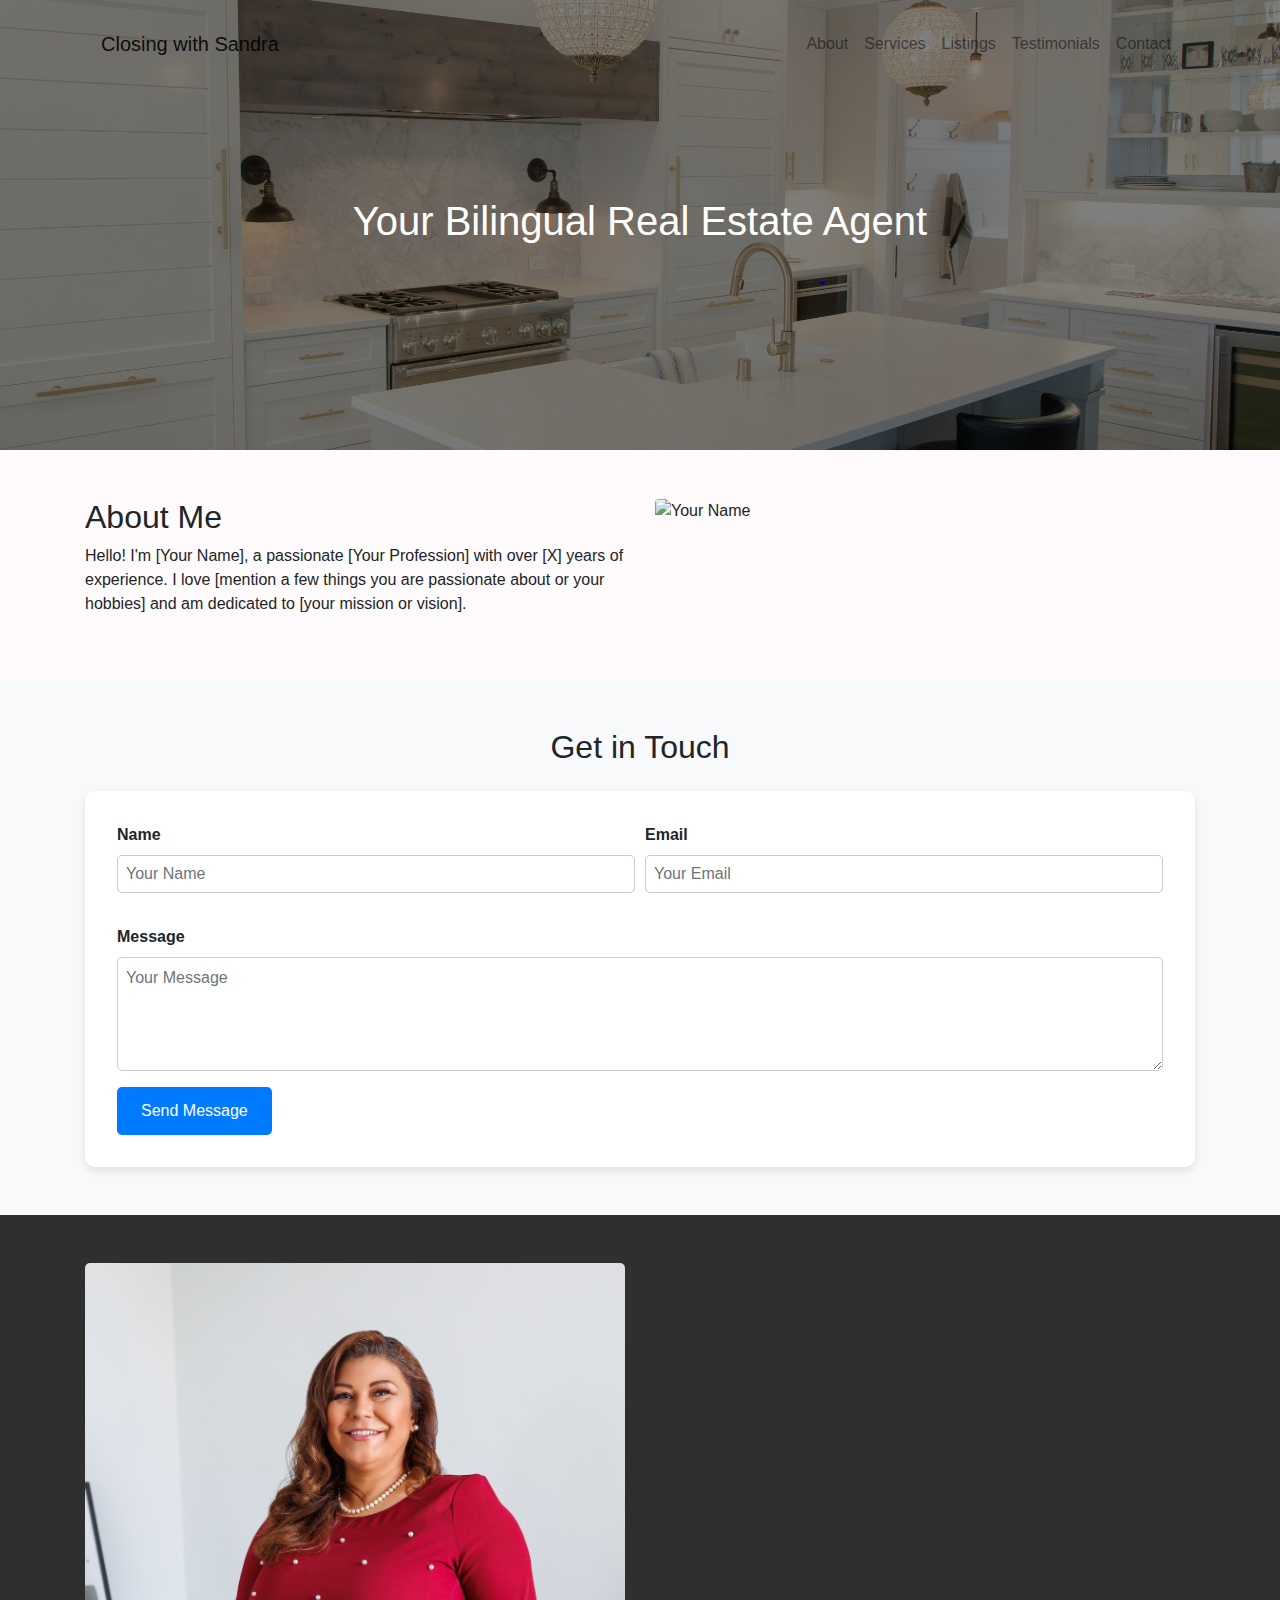
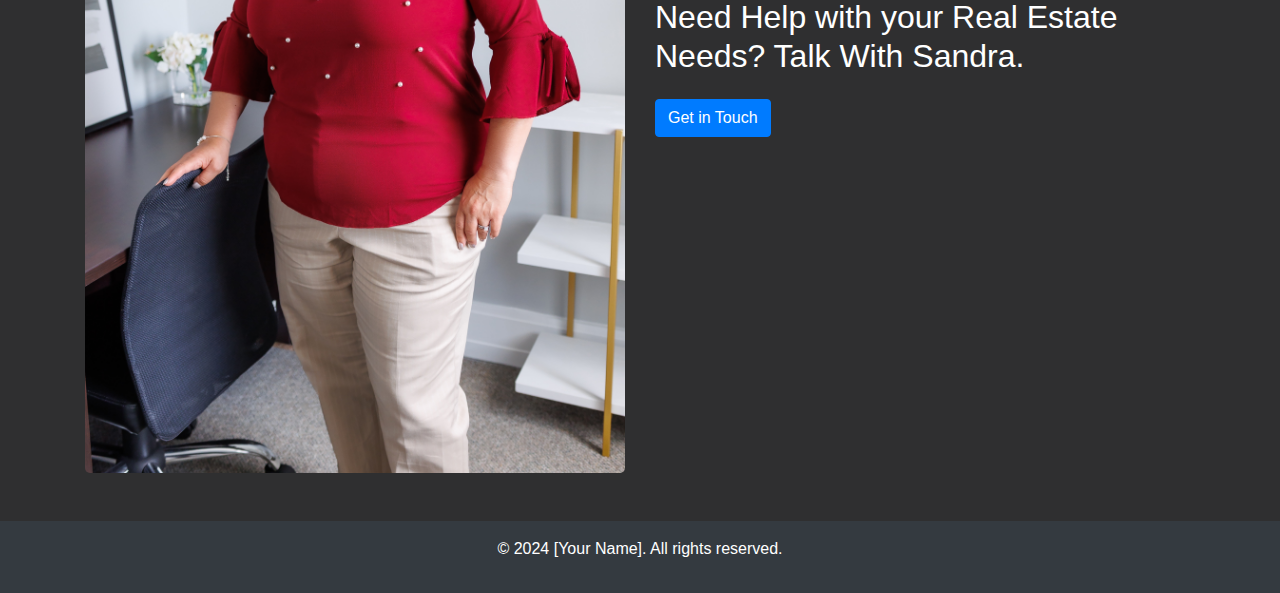
==== Html/aboutMe.html @ 05b4a88a "initial upload" ====
<!DOCTYPE html>
<html lang="en">
<head>
    <meta charset="UTF-8">
    <meta name="viewport" content="width=device-width, initial-scale=1.0">
    <title>About Me</title>
    <link href="https://stackpath.bootstrapcdn.com/bootstrap/4.5.2/css/bootstrap.min.css" rel="stylesheet">
    <link rel="stylesheet" href="../css/aboutMe.css">
</head>
<body>
    <header>
        <div class="container">
            <nav class="navbar navbar-expand-lg navbar-light">
                <a class="navbar-brand" href="#">Closing with Sandra</a>
                <button class="navbar-toggler" type="button" data-toggle="collapse" data-target="#navbarNav" aria-controls="navbarNav" aria-expanded="false" aria-label="Toggle navigation">
                    <span class="navbar-toggler-icon"></span>
                </button>
                <div class="collapse navbar-collapse" id="navbarNav">
                    <ul class="navbar-nav ml-auto">
                        <li class="nav-item"><a class="nav-link" href="#about">About</a></li>
                        <li class="nav-item"><a class="nav-link" href="#services">Services</a></li>
                        <li class="nav-item"><a class="nav-link" href="#listings">Listings</a></li>
                        <li class="nav-item"><a class="nav-link" href="#testimonials">Testimonials</a></li>
                        <li class="nav-item"><a class="nav-link" href="#contact">Contact</a></li>
                    </ul>
                </div>
            </nav>
        </div>
    </header>

    <section id="banner">
        <div class="banner-overlay">
            <div class="container text-center">
                <h1>Your Bilingual Real Estate Agent</h1>
            </div>
        </div>
    </section>

    <section id="about" class="py-5">
        <div class="container">
            <div class="row">
                <div class="col-md-6">
                    <h2>About Me</h2>
                    <p>Hello! I'm [Your Name], a passionate [Your Profession] with over [X] years of experience. I love [mention a few things you are passionate about or your hobbies] and am dedicated to [your mission or vision].</p>
                </div>
                <div class="col-md-6">
                    <img src="../Assets/full_body_red.jpg" alt="Your Name" class="img-fluid rounded">
                </div>
            </div>
        </div>
    </section>

    <section id="contact" class="py-5 bg-light">
        <div class="container">
            <h2 class="text-center mb-4">Get in Touch</h2>
            <form action="https://formspree.io/YOUREMAIL" method="POST">
                <div class="form-row">
                    <div class="form-group col-md-6">
                        <label for="name">Name</label>
                        <input type="text" class="form-control" id="name" name="name" placeholder="Your Name" required>
                    </div>
                    <div class="form-group col-md-6">
                        <label for="email">Email</label>
                        <input type="email" class="form-control" id="email" name="_replyto" placeholder="Your Email" required>
                    </div>
                </div>
                <div class="form-group">
                    <label for="message">Message</label>
                    <textarea class="form-control" id="message" name="message" rows="4" placeholder="Your Message" required></textarea>
                </div>
                <button type="submit" class="btn btn-primary">Send Message</button>
            </form>
        </div>
    </section>

    <section id="promo-banner" class="py-5">
        <div class="container">
            <div class="row align-items-center">
                <div class="col-md-6">
                    <img src="../Assets/full_body_red_3.jpg" alt="Promo Image" class="img-fluid">
                </div>
                <div class="col-md-6">
                    <h2>Need Help with your Real Estate Needs? Talk With Sandra.</h2>
                    <a href="#contact" class="btn btn-primary mt-3">Get in Touch</a>
                </div>
            </div>
        </div>
    </section>

    <footer class="bg-dark text-white text-center py-3">
        <div class="container">
            <p>&copy; 2024 [Your Name]. All rights reserved.</p>
        </div>
    </footer>

    <script src="https://code.jquery.com/jquery-3.5.1.slim.min.js"></script>
    <script src="https://cdn.jsdelivr.net/npm/@popperjs/core@2.5.4/dist/umd/popper.min.js"></script>
    <script src="https://stackpath.bootstrapcdn.com/bootstrap/4.5.2/js/bootstrap.min.js"></script>
</body>
</html>
---- css/aboutMe.css ----
body {
    font-family: Arial, sans-serif;
    margin: 0;
    padding: 0;
}

header {
    background: transparent;
    color: white;
    padding: 1rem 0;
    position: absolute;
    width: 100%;
    top: 0;
    z-index: 10;
}

header .navbar-brand {
    color: white;
}

header .navbar-nav .nav-link {
    color: white;
}

header .navbar-nav .nav-link:hover {
    color: #ccc;
}

#banner {
    background: url(../Assets/kitchen_white.jpg) no-repeat center center/cover;
    height: 50vh;
    display: flex;
    justify-content: center;
    align-items: center;
    color: white;
    text-align: center;
    position: relative;
}

.banner-overlay {
    background: rgba(0, 0, 0, 0.5);
    width: 100%;
    height: 100%;
    display: flex;
    justify-content: center;
    align-items: center;
}

#about {
    background-color: #fffbfc;
    padding: 5rem 0 2rem; /* Add padding-top for spacing from the banner */
}

#about img {
    max-width: 100%;
    height: auto;
}

#contact {
    background-color: #f1f1f1;
    padding: 5rem 0;
}

#contact form {
    background: white;
    padding: 2rem;
    border-radius: 10px;
    box-shadow: 0 4px 8px rgba(0, 0, 0, 0.1);
}

#contact h2 {
    margin-bottom: 1.5rem;
}

#contact label {
    font-weight: bold;
}

#contact input,
#contact textarea {
    border: 1px solid #ccc;
    border-radius: 5px;
    padding: 0.5rem;
    width: 100%;
    box-sizing: border-box;
    margin-bottom: 1rem;
}

#contact button {
    background-color: #007bff;
    color: white;
    border: none;
    padding: 0.75rem 1.5rem;
    border-radius: 5px;
    transition: background-color 0.3s ease;
}

#promo-banner {
    background-color: #2f2f30;
    padding: 5rem 0;
    color: white;
}

#promo-banner img {
    max-width: 100%;
    height: auto;
    border-radius: 5px;
}

#promo-banner h2 {
    font-size: 2rem;
}

footer {
    background-color: #343a40;
    color: white;
}
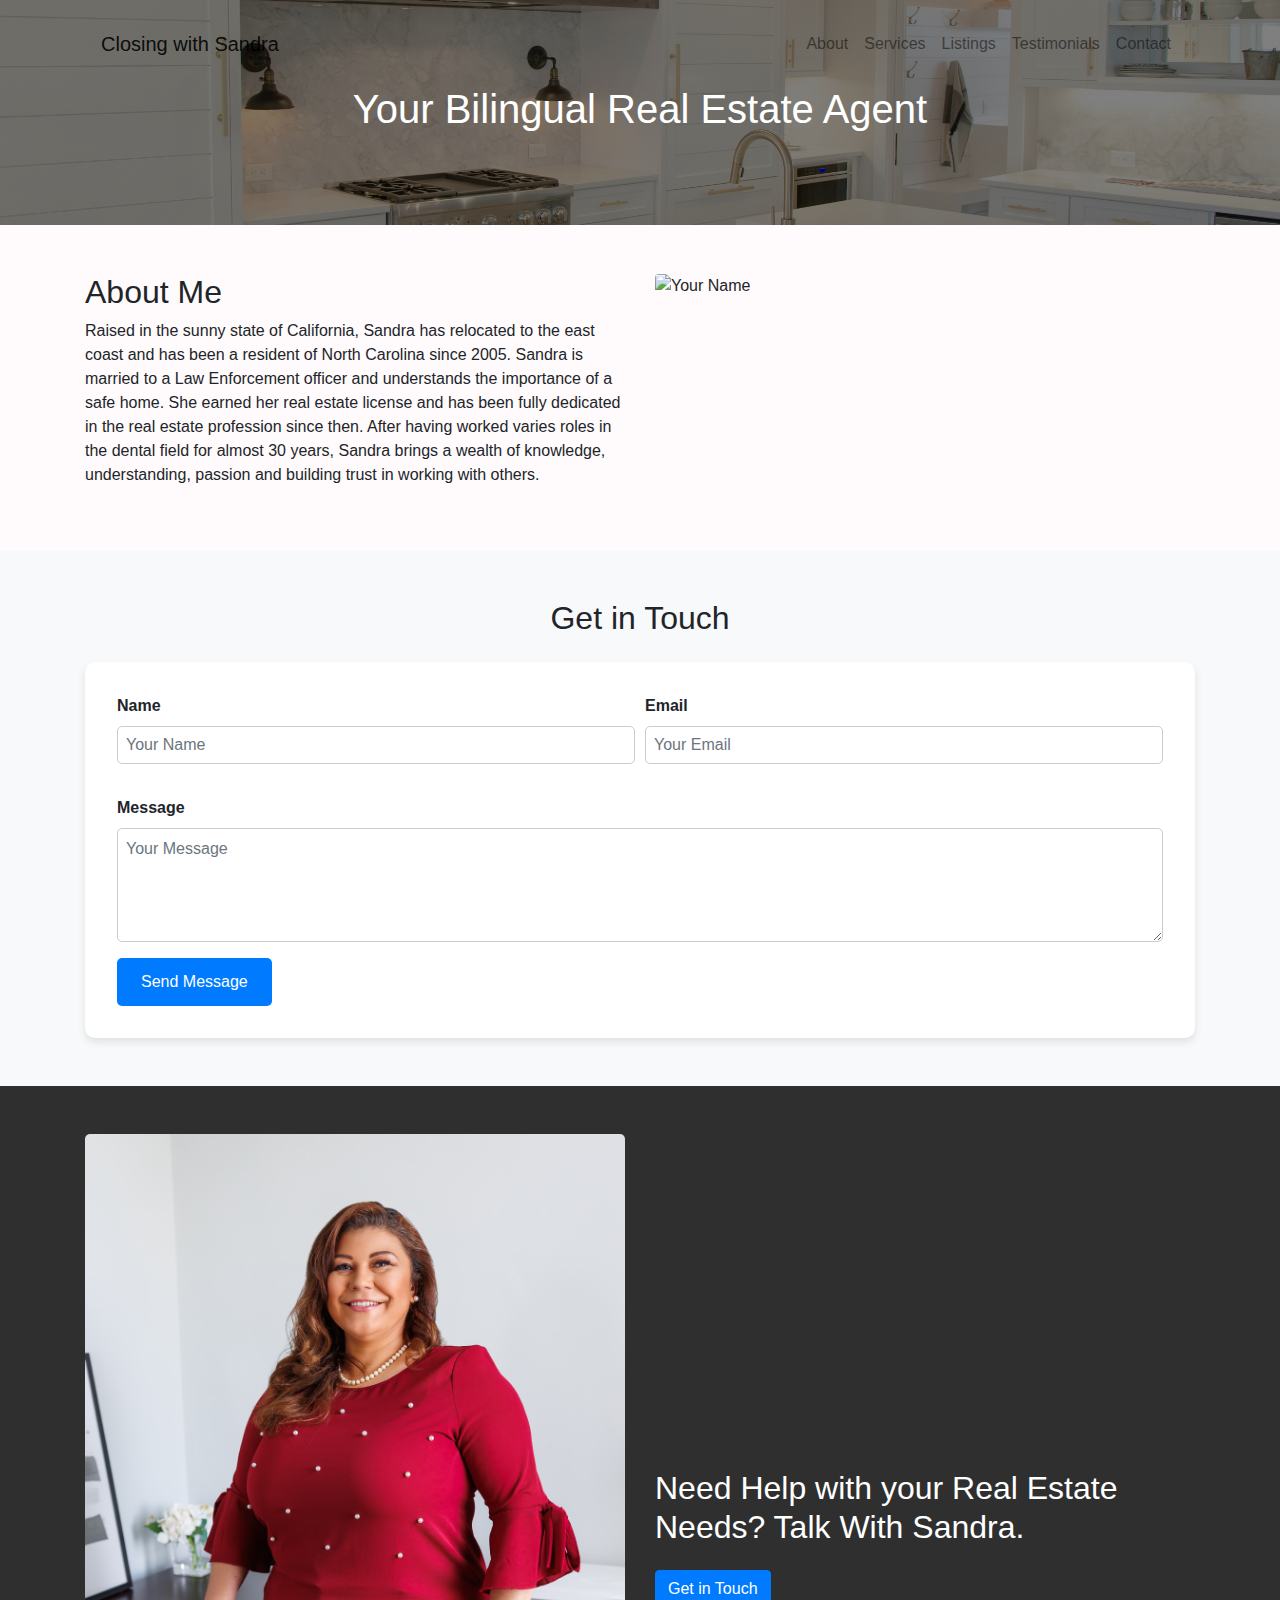
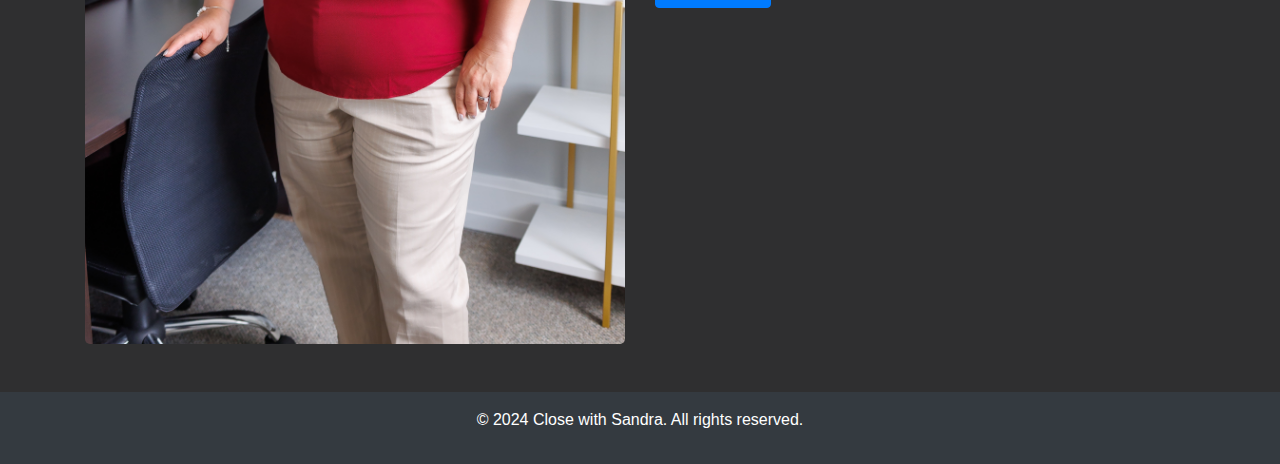
==== commit e924ca90: "update" ====
--- a/Html/aboutMe.html
+++ b/Html/aboutMe.html
@@ -41,7 +41,11 @@
             <div class="row">
                 <div class="col-md-6">
                     <h2>About Me</h2>
-                    <p>Hello! I'm [Your Name], a passionate [Your Profession] with over [X] years of experience. I love [mention a few things you are passionate about or your hobbies] and am dedicated to [your mission or vision].</p>
+                    <p>Raised in the sunny state of California, Sandra has relocated to the east coast and has been a resident of North Carolina since 2005. 
+                        Sandra is married to a Law Enforcement officer and understands the importance of a safe home. 
+                        She earned her real estate license and has been fully dedicated in the real estate profession since then. 
+                        After having worked varies roles in the dental field for almost 30 years, Sandra brings a wealth of knowledge, 
+                        understanding, passion and building trust in working with others.</p>
                 </div>
                 <div class="col-md-6">
                     <img src="../Assets/full_body_red.jpg" alt="Your Name" class="img-fluid rounded">
@@ -89,7 +93,7 @@
 
     <footer class="bg-dark text-white text-center py-3">
         <div class="container">
-            <p>&copy; 2024 [Your Name]. All rights reserved.</p>
+            <p>&copy; 2024 Close with Sandra. All rights reserved.</p>
         </div>
     </footer>
 
--- a/css/aboutMe.css
+++ b/css/aboutMe.css
@@ -28,7 +28,7 @@
 
 #banner {
     background: url(../Assets/kitchen_white.jpg) no-repeat center center/cover;
-    height: 50vh;
+    height: 25vh;
     display: flex;
     justify-content: center;
     align-items: center;
@@ -49,7 +49,9 @@
 #about {
     background-color: #fffbfc;
     padding: 5rem 0 2rem; /* Add padding-top for spacing from the banner */
+    font-weight: 1.5 rem;
 }
+
 
 #about img {
     max-width: 100%;
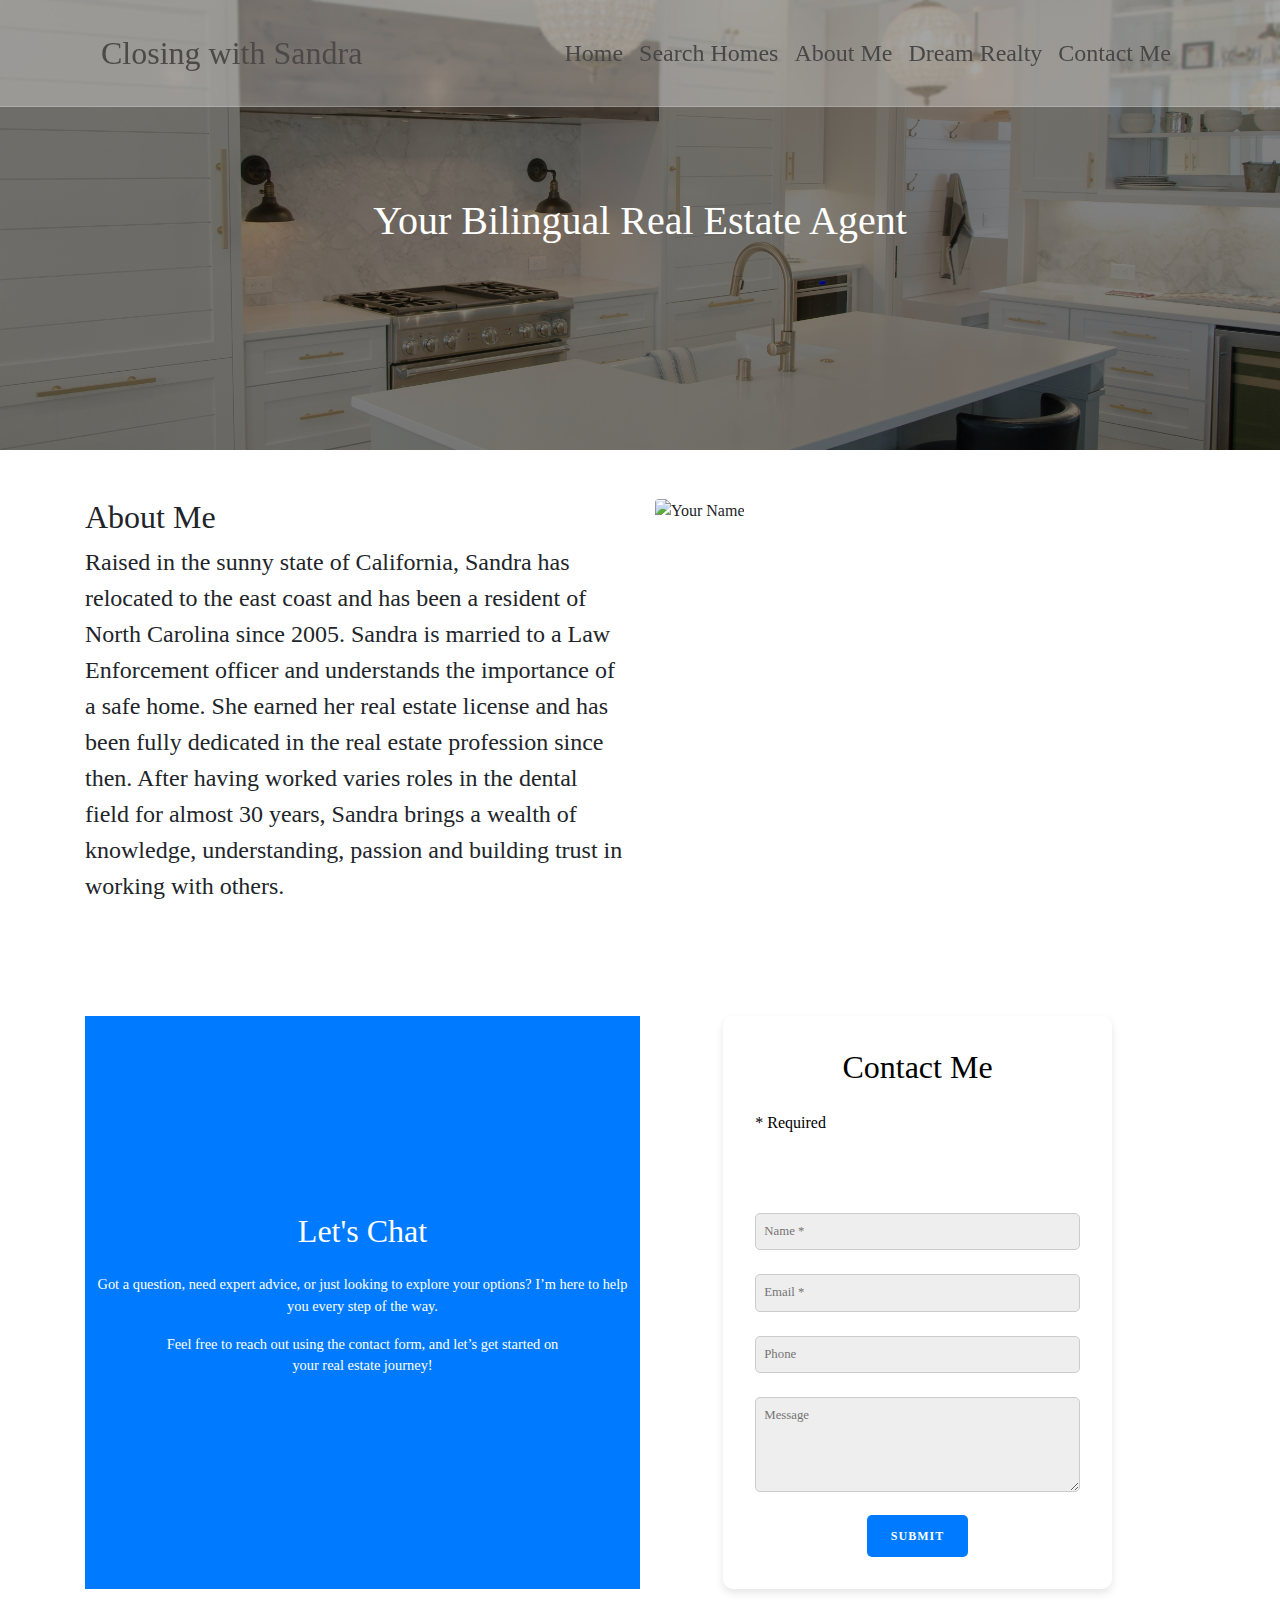
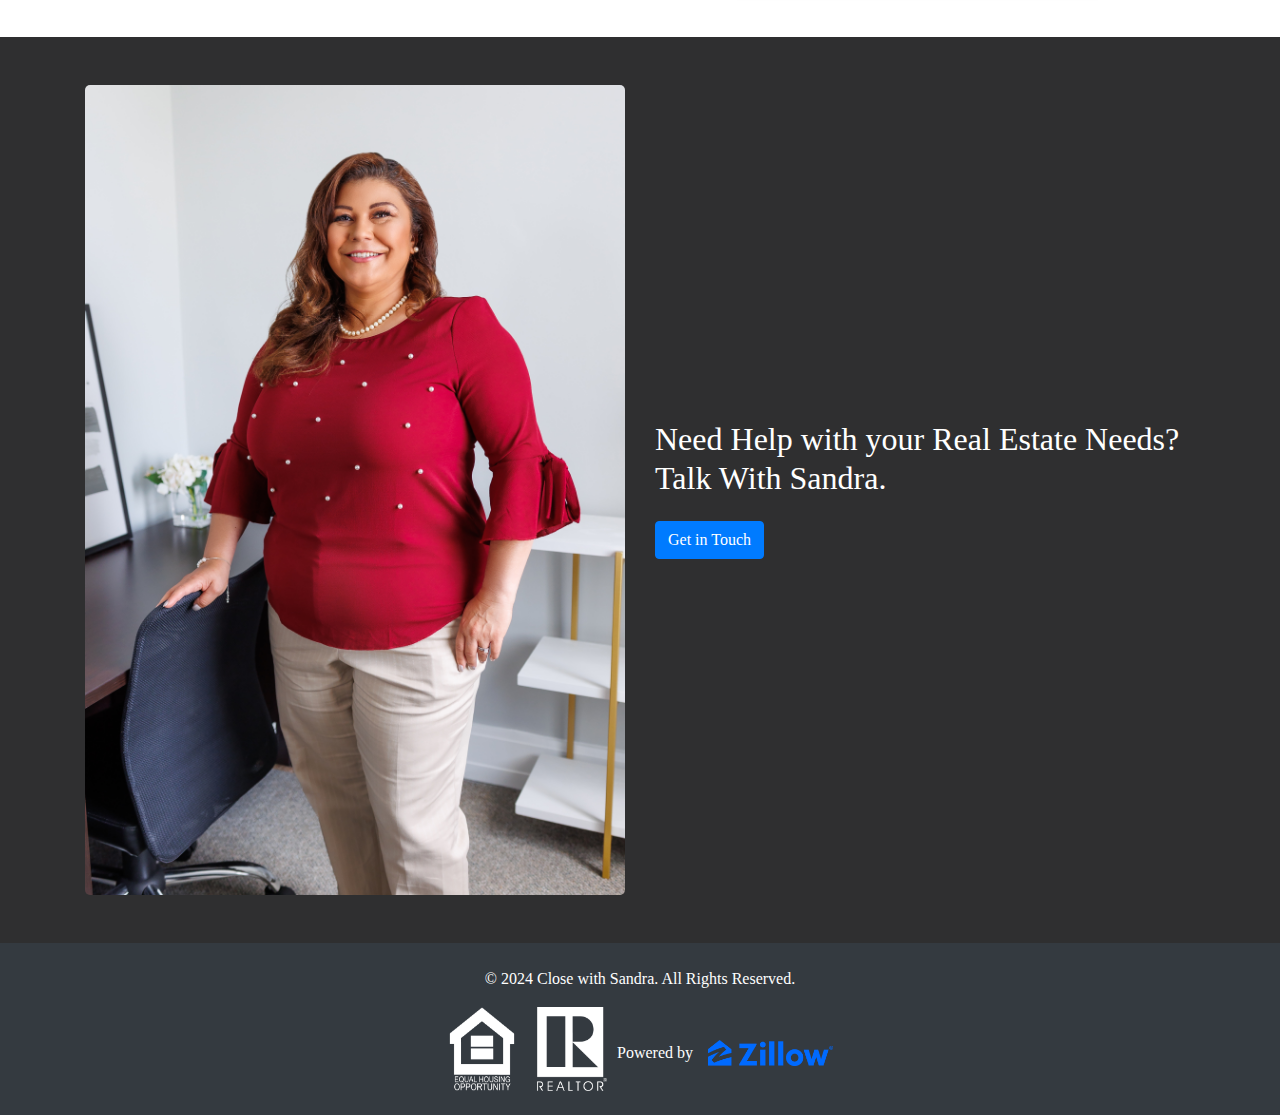
==== commit ec4e1d9d: "update" ====
--- a/Html/aboutMe.html
+++ b/Html/aboutMe.html
@@ -6,22 +6,23 @@
     <title>About Me</title>
     <link href="https://stackpath.bootstrapcdn.com/bootstrap/4.5.2/css/bootstrap.min.css" rel="stylesheet">
     <link rel="stylesheet" href="../css/aboutMe.css">
+    <link rel="stylesheet" href="../css/style.css">
 </head>
 <body>
     <header>
         <div class="container">
             <nav class="navbar navbar-expand-lg navbar-light">
-                <a class="navbar-brand" href="#">Closing with Sandra</a>
+                <a class="navbar-brand" href="./index.html">Closing with Sandra</a>
                 <button class="navbar-toggler" type="button" data-toggle="collapse" data-target="#navbarNav" aria-controls="navbarNav" aria-expanded="false" aria-label="Toggle navigation">
                     <span class="navbar-toggler-icon"></span>
                 </button>
                 <div class="collapse navbar-collapse" id="navbarNav">
                     <ul class="navbar-nav ml-auto">
-                        <li class="nav-item"><a class="nav-link" href="#about">About</a></li>
-                        <li class="nav-item"><a class="nav-link" href="#services">Services</a></li>
-                        <li class="nav-item"><a class="nav-link" href="#listings">Listings</a></li>
-                        <li class="nav-item"><a class="nav-link" href="#testimonials">Testimonials</a></li>
-                        <li class="nav-item"><a class="nav-link" href="#contact">Contact</a></li>
+                        <li class="nav-item"><a class="nav-link" href="./index.html">Home</a></li>
+                        <li class="nav-item"><a class="nav-link" href="./featured.html">Search Homes</a></li>
+                        <li class="nav-item"><a class="nav-link" href="./aboutMe.html">About Me</a></li>
+                        <li class="nav-item"><a class="nav-link" href="./dream-realty.html">Dream Realty</a></li>
+                        <li class="nav-item"><a class="nav-link" href="./contact.html">Contact Me</a></li>
                     </ul>
                 </div>
             </nav>
@@ -54,28 +55,40 @@
         </div>
     </section>
 
-    <section id="contact" class="py-5 bg-light">
+    <section id="contact" class="py-5">
         <div class="container">
-            <h2 class="text-center mb-4">Get in Touch</h2>
-            <form action="https://formspree.io/YOUREMAIL" method="POST">
-                <div class="form-row">
-                    <div class="form-group col-md-6">
-                        <label for="name">Name</label>
-                        <input type="text" class="form-control" id="name" name="name" placeholder="Your Name" required>
-                    </div>
-                    <div class="form-group col-md-6">
-                        <label for="email">Email</label>
-                        <input type="email" class="form-control" id="email" name="_replyto" placeholder="Your Email" required>
+            <div class="form-container">
+                <div class="left-container">
+                    <div class="left-inner-container">
+                        <h2>Let's Chat</h2>
+                        <p>Got a question, need expert advice, or just looking to explore your options? I’m here to help you every step of the way.</p>
+                        <p>Feel free to reach out using the contact form, and let’s get started on<br> your real estate journey!</p>
                     </div>
                 </div>
-                <div class="form-group">
-                    <label for="message">Message</label>
-                    <textarea class="form-control" id="message" name="message" rows="4" placeholder="Your Message" required></textarea>
+                <div class="right-container">
+                    <div class="right-inner-container">
+                        <form action="https://api.web3forms.com/submit" method="POST">
+                            <input type="hidden" name="access_key" value="cf81c3f8-9650-44e9-9baf-17d0b393d520" />
+                            <h2 class="lg-view">Contact Me</h2>
+                            <h2 class="sm-view">Let's Chat</h2>
+                            <p>* Required</p>
+                            <div class="social-container">
+                                <a href="#" class="social"><i class="fab fa-facebook-f"></i></a>
+                                <a href="#" class="social"><i class="fab fa-google-plus-g"></i></a>
+                                <a href="#" class="social"><i class="fab fa-linkedin-in"></i></a>
+                            </div>
+                            <input type="text" name="name" placeholder="Name *" required />
+                            <input type="email" name="email" placeholder="Email *" required />
+                            <input type="tel" name="phone" placeholder="Phone" />
+                            <textarea rows="4" name="message" placeholder="Message" required></textarea>
+                            <button type="submit">Submit</button>
+                        </form>
+                    </div>
                 </div>
-                <button type="submit" class="btn btn-primary">Send Message</button>
-            </form>
+            </div>
         </div>
     </section>
+    
 
     <section id="promo-banner" class="py-5">
         <div class="container">
@@ -85,15 +98,20 @@
                 </div>
                 <div class="col-md-6">
                     <h2>Need Help with your Real Estate Needs? Talk With Sandra.</h2>
-                    <a href="#contact" class="btn btn-primary mt-3">Get in Touch</a>
+                    <a href="../Html/contact.html" class="btn btn-primary mt-3">Get in Touch</a>
                 </div>
             </div>
         </div>
     </section>
 
-    <footer class="bg-dark text-white text-center py-3">
-        <div class="container">
-            <p>&copy; 2024 Close with Sandra. All rights reserved.</p>
+    <footer class="bg-dark text-white py-4">
+        <div class="container text-center">
+            <p>&copy; 2024 Close with Sandra. All Rights Reserved.</p>
+            <div class="footer-logos">
+                <img src="../Assets/equal-housing-logowhite-500.png" alt="Equal Housing Opportunity" class="footer-logo">
+                <img src="../Assets/realtor logo.png" alt="Realtor®" class="footer-logo">
+                <span class="powered-by">Powered by <a href="https://www.zillow.com" target="_blank"><img src="../Assets/Zillow_Wordmark_Blue_RGB lrg.png" alt="Zillow" class="footer-logo zillow-logo"></a></span>
+            </div>
         </div>
     </footer>
 
--- a/css/aboutMe.css
+++ b/css/aboutMe.css
@@ -28,7 +28,7 @@
 
 #banner {
     background: url(../Assets/kitchen_white.jpg) no-repeat center center/cover;
-    height: 25vh;
+    height: 50vh;
     display: flex;
     justify-content: center;
     align-items: center;
@@ -49,7 +49,7 @@
 #about {
     background-color: #fffbfc;
     padding: 5rem 0 2rem; /* Add padding-top for spacing from the banner */
-    font-weight: 1.5 rem;
+    
 }
 
 
--- a/css/style.css
+++ b/css/style.css
@@ -0,0 +1,338 @@
+/* style.css */
+
+body {
+    font-family: 'Merriweather', serif; /* Elegant font for body text */
+    margin: 0;
+    padding: 0;
+}
+
+header {
+    background: rgba(255, 255, 255, 0.3); /* White background with transparency */
+    color: white;
+    padding: 1rem 0;
+    position: absolute;
+    width: 100%;
+    top: 0;
+    z-index: 10;
+    backdrop-filter: blur(1px); /* Blur effect */
+    -webkit-backdrop-filter: blur(1px); /* For Safari */
+    border-bottom: 1px solid rgba(255, 255, 255, 0.2); /* Optional: border to enhance visual separation */
+}
+
+header .navbar-brand {
+    color: rgb(77, 73, 73) !important;
+    font-size: 2.0rem; /* Increased font size */
+    font-family: 'Playfair Display', serif; /* Elegant font for brand text */
+}
+
+header .navbar-nav .nav-link {
+    color: rgb(72, 71, 71) !important;
+    font-size: 1.5rem; /* Increased font size */
+    font-family: 'Playfair Display', serif; /* Elegant font for nav links */
+    transition: color 0.3s ease; /* Smooth transition for color change */
+}
+
+header .navbar-nav .nav-link:hover {
+    color: #007bff!important;
+    text-decoration: underline; /* Underline on hover */
+}
+
+#hero {
+    background: url('../Assets/keys-home.jpg') no-repeat center center/cover;
+    height: 50vh;
+    display: flex;
+    justify-content: center;
+    align-items: center;
+    color: rgb(255, 255, 255);
+    text-align: center;
+    position: relative;
+}
+
+#hero h2 {
+    font-size: 2.5rem;
+}
+
+#hero p {
+    font-size: 1.5rem;
+}
+
+.blue-line {
+    border-top: 4px solid #007bff;
+    width: 50%;
+    margin: 2rem auto;
+}
+
+.contact-card {
+    background-color: #f8f9fa;
+    padding: 1.5rem;
+    border-radius: 0.25rem;
+    box-shadow: 0 0.125rem 0.25rem rgba(0, 0, 0, 0.075);
+}
+
+.contact-card h4 {
+    margin-bottom: 1rem;
+}
+
+.contact-card p {
+    margin: 0.5rem 0;
+}
+
+.contact-card a {
+    color: #007bff;
+    text-decoration: none;
+}
+
+.contact-card a:hover {
+    text-decoration: underline;
+}
+
+#about {
+    background-color: white; 
+    padding: 2rem 0; 
+}
+
+#about img {
+    max-width: 100%;
+    height: auto;
+}
+
+#about p{
+    font-size: 1.5rem; 
+}
+
+#services {
+    text-align: center;
+    background-color: #202020;
+    padding: 2rem 0;
+}
+
+#services .card {
+    margin-bottom: 1.5rem;
+    padding: 1rem;
+    border: 1px solid #ddd;
+    border-radius: 5px;
+    transition: transform 0.3s ease; /* Add transition for smooth hover effect */
+    display: flex;
+    flex-direction: column;
+    justify-content: space-between;
+    height: 100%;
+}
+
+#services .card:hover {
+    transform: scale(1.05); /* Slightly zoom in on hover */
+}
+
+#services .card img {
+    max-width: 100%;
+    height: 200px; /* Set a fixed height for the images */
+    object-fit: cover; /* Ensure images cover the area */
+    margin-bottom: 1rem;
+}
+
+#testimonials {
+    background-color: #f8f9fa;
+    padding: 2rem 0;
+}
+
+#testimonials .card {
+    margin-bottom: 1.5rem;
+    padding: 1rem;
+    border: 1px solid #ddd;
+    border-radius: 5px;
+    text-align: center;
+    transition: transform 0.3s ease; /* Add transition for smooth hover effect */
+    display: flex;
+    flex-direction: column;
+    justify-content: space-between;
+    height: 100%;
+}
+
+#testimonials .card:hover {
+    transform: scale(1.05); /* Slightly zoom in on hover */
+}
+
+.card .stars {
+    color: gold;
+}
+
+#listings .card {
+    margin-bottom: 1.5rem;
+    padding: 1rem;
+    border: 1px solid #ddd;
+    border-radius: 5px;
+    transition: transform 0.7s ease; /* Add transition for smooth hover effect */
+    display: flex;
+    flex-direction: column;
+    justify-content: space-between;
+    height: 100%;
+}
+
+#listings .card:hover {
+    transform: scale(1.05); /* Slightly zoom in on hover */
+}
+
+#listings .card img {
+    max-width: 100%;
+    height: 350px; /* Set a fixed height for the images */
+    object-fit: cover; /* Ensure images cover the area */
+    margin-bottom: 1rem;
+}
+
+
+footer {
+    position: relative;
+    background-color: #343a40;
+    color: white;
+    padding: 1rem 0;
+    text-align: center;
+}
+
+footer {
+    position: relative; /* Make sure footer has a relative position */
+}
+
+.footer-logos {
+    display: flex;
+    justify-content: center; /* Align items to the right */
+    margin-top: 1rem;
+}
+
+.footer-logo {
+    width: 70px; /* Default size for logos */
+    margin: 0 10px; /* Spacing between logos */
+}
+
+.zillow-logo {
+    width: 125px; /* Larger size for Zillow logo */
+}
+
+.powered-by {
+    margin-top: 0.5rem;
+    display: flex;
+    align-items: center; /* Center vertically with the logos */
+}
+
+.powered-by a {
+    color: #ffffff;
+    text-decoration: none;
+    margin-left: 5px; /* Space between "Powered by" text and Zillow logo */
+}
+
+.powered-by a:hover {
+    text-decoration: underline;
+}
+
+#contact{
+    position: relative;
+    background-color: #ffffff;
+    color: rgb(0, 0, 0);
+    padding: 1rem 0;
+    text-align: center;
+}
+
+
+
+.form-container {
+    display: flex;
+    width: 100%;
+}
+
+.left-container {
+    flex: 1;
+    background-color: #007bff;
+    color: #ffffff;
+    display: flex;
+    justify-content: center;
+    align-items: center;
+}
+
+.left-inner-container {
+    text-align: center;
+}
+
+.left-container h2 {
+    font-size: 2rem;
+    margin-bottom: 1rem;
+}
+
+.left-container p {
+    font-size: 0.9rem;
+}
+
+.right-container {
+    flex: 1;
+    background-color: #ffffff;
+    display: flex;
+    justify-content: center;
+    align-items: center;
+}
+
+.right-inner-container {
+    width: 70%;
+    text-align: center;
+}
+
+input, textarea {
+    background-color: #eee;
+    border: none;
+    padding: 12px 15px;
+    margin: 8px 0;
+    width: 100%;
+    font-size: 0.8rem;
+}
+
+input:focus, textarea:focus {
+    outline: 1px solid #007bff;
+}
+
+button {
+    border-radius: 20px;
+    border: 1px solid #007bff;
+    background-color: #007bff;
+    color: #ffffff;
+    font-size: 12px;
+    font-weight: bold;
+    padding: 12px 45px;
+    letter-spacing: 1px;
+    text-transform: uppercase;
+    transition: opacity 0.3s ease-in;
+    cursor: pointer;
+}
+
+button:hover {
+    opacity: 0.7;
+}
+
+.social-container {
+    margin-bottom: 1rem;
+}
+
+.social {
+    margin: 0 0.5rem;
+    color: #00b4cf;
+    font-size: 1.5rem;
+    text-decoration: none;
+}
+
+.social i {
+    vertical-align: middle;
+}
+
+@media only screen and (max-width: 600px) {
+    .left-container {
+        display: none;
+    }
+    .lg-view {
+        display: none;
+    }
+}
+
+@media only screen and (min-width: 600px) {
+    .sm-view {
+        display: none;
+    }
+}
+
+form p {
+    text-align: left;
+}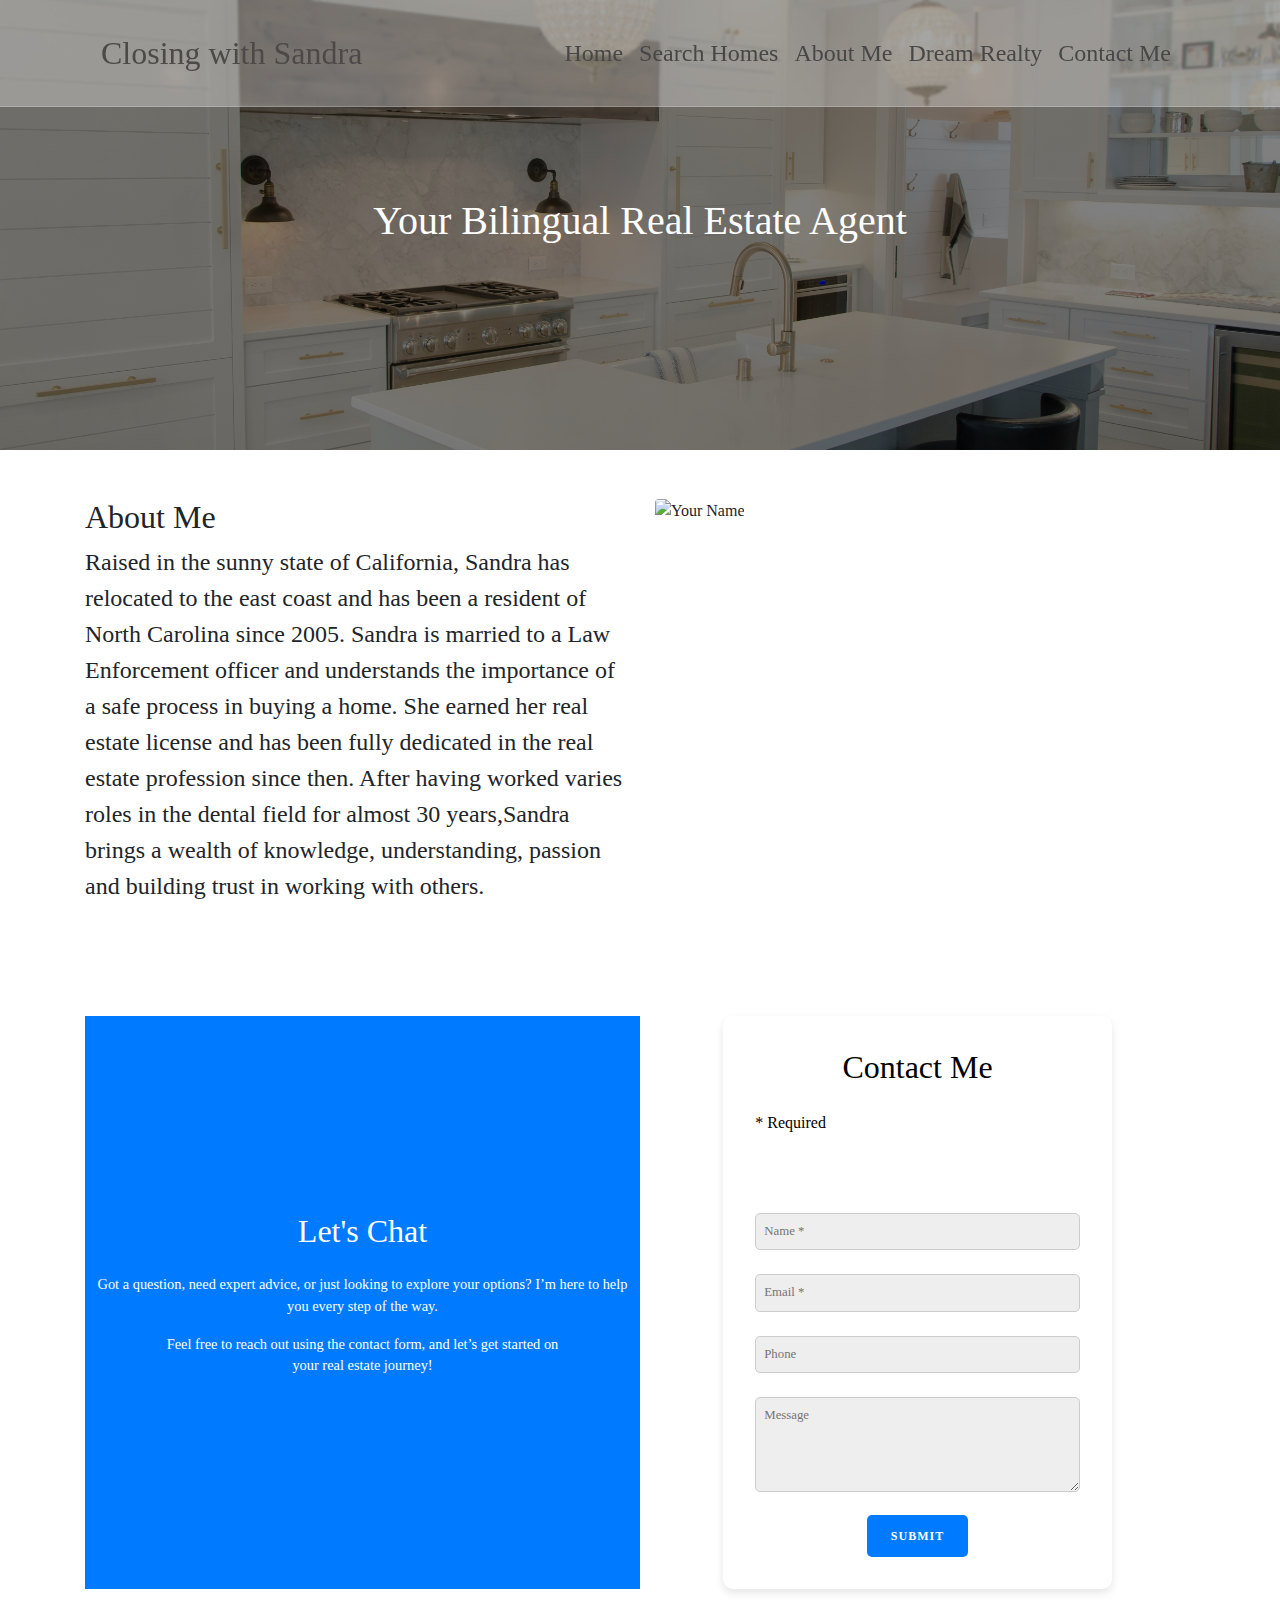
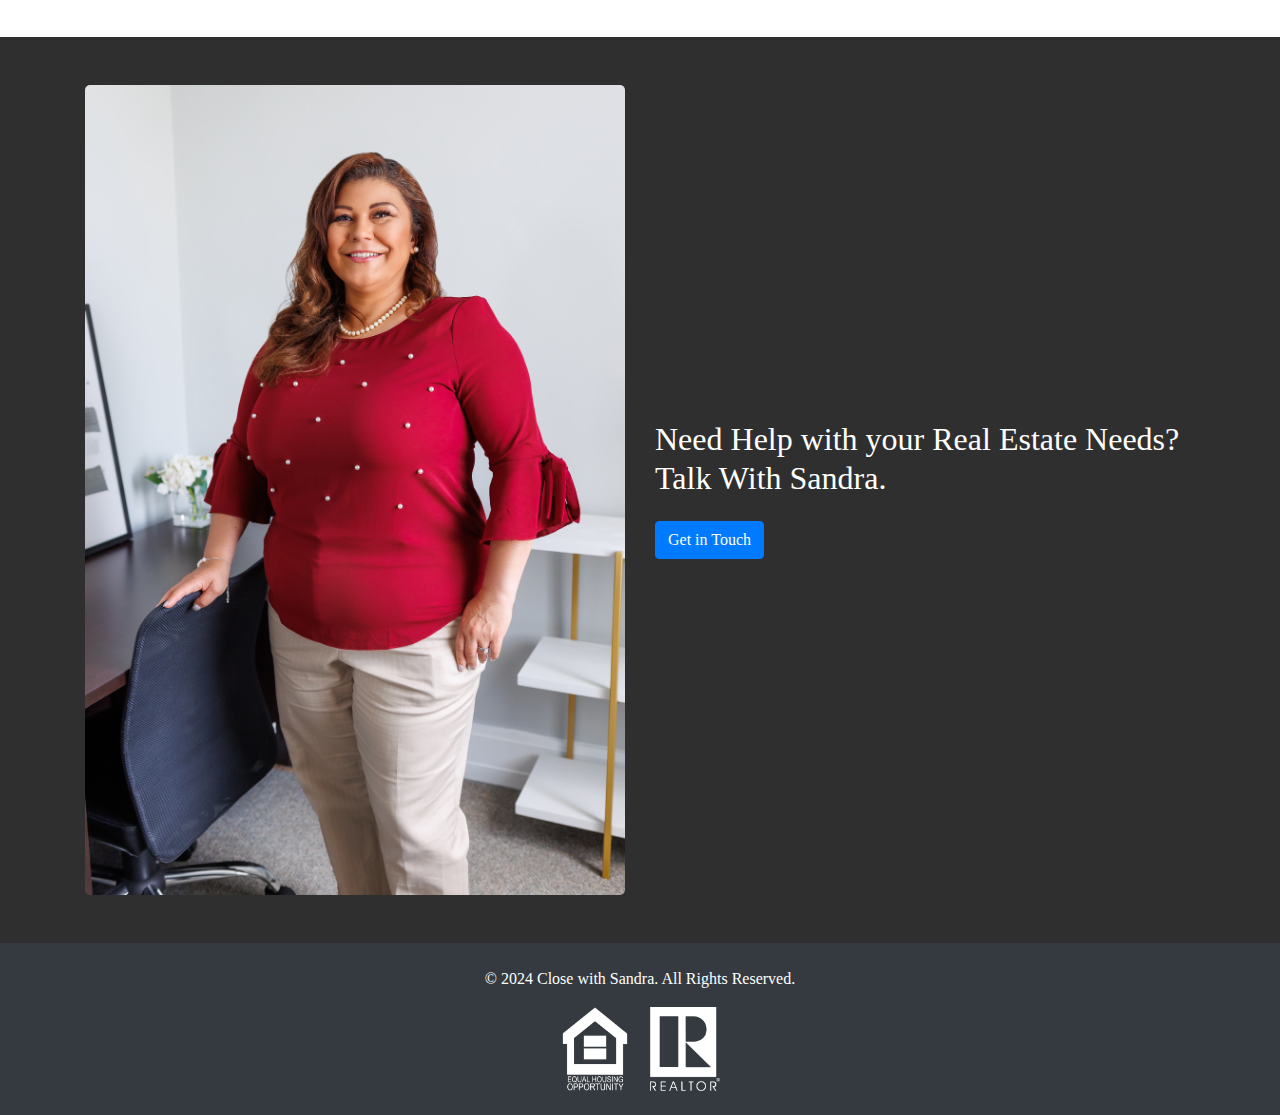
==== commit d56d42d5: "update" ====
--- a/Html/aboutMe.html
+++ b/Html/aboutMe.html
@@ -42,11 +42,12 @@
             <div class="row">
                 <div class="col-md-6">
                     <h2>About Me</h2>
-                    <p>Raised in the sunny state of California, Sandra has relocated to the east coast and has been a resident of North Carolina since 2005. 
-                        Sandra is married to a Law Enforcement officer and understands the importance of a safe home. 
-                        She earned her real estate license and has been fully dedicated in the real estate profession since then. 
-                        After having worked varies roles in the dental field for almost 30 years, Sandra brings a wealth of knowledge, 
-                        understanding, passion and building trust in working with others.</p>
+                    <p>Raised in the sunny state of California, Sandra has relocated to the east coast and 
+                        has been a resident of North Carolina since 2005. Sandra is married to a Law Enforcement 
+                        officer and understands the importance of a safe process in buying a home. She earned her 
+                        real estate license and has been fully dedicated in the real estate profession since then.
+                         After having worked varies roles in the dental field for almost 30 years,Sandra brings a wealth 
+                         of knowledge, understanding, passion and building trust in working with others.</p>
                 </div>
                 <div class="col-md-6">
                     <img src="../Assets/full_body_red.jpg" alt="Your Name" class="img-fluid rounded">
@@ -110,7 +111,6 @@
             <div class="footer-logos">
                 <img src="../Assets/equal-housing-logowhite-500.png" alt="Equal Housing Opportunity" class="footer-logo">
                 <img src="../Assets/realtor logo.png" alt="Realtor®" class="footer-logo">
-                <span class="powered-by">Powered by <a href="https://www.zillow.com" target="_blank"><img src="../Assets/Zillow_Wordmark_Blue_RGB lrg.png" alt="Zillow" class="footer-logo zillow-logo"></a></span>
             </div>
         </div>
     </footer>
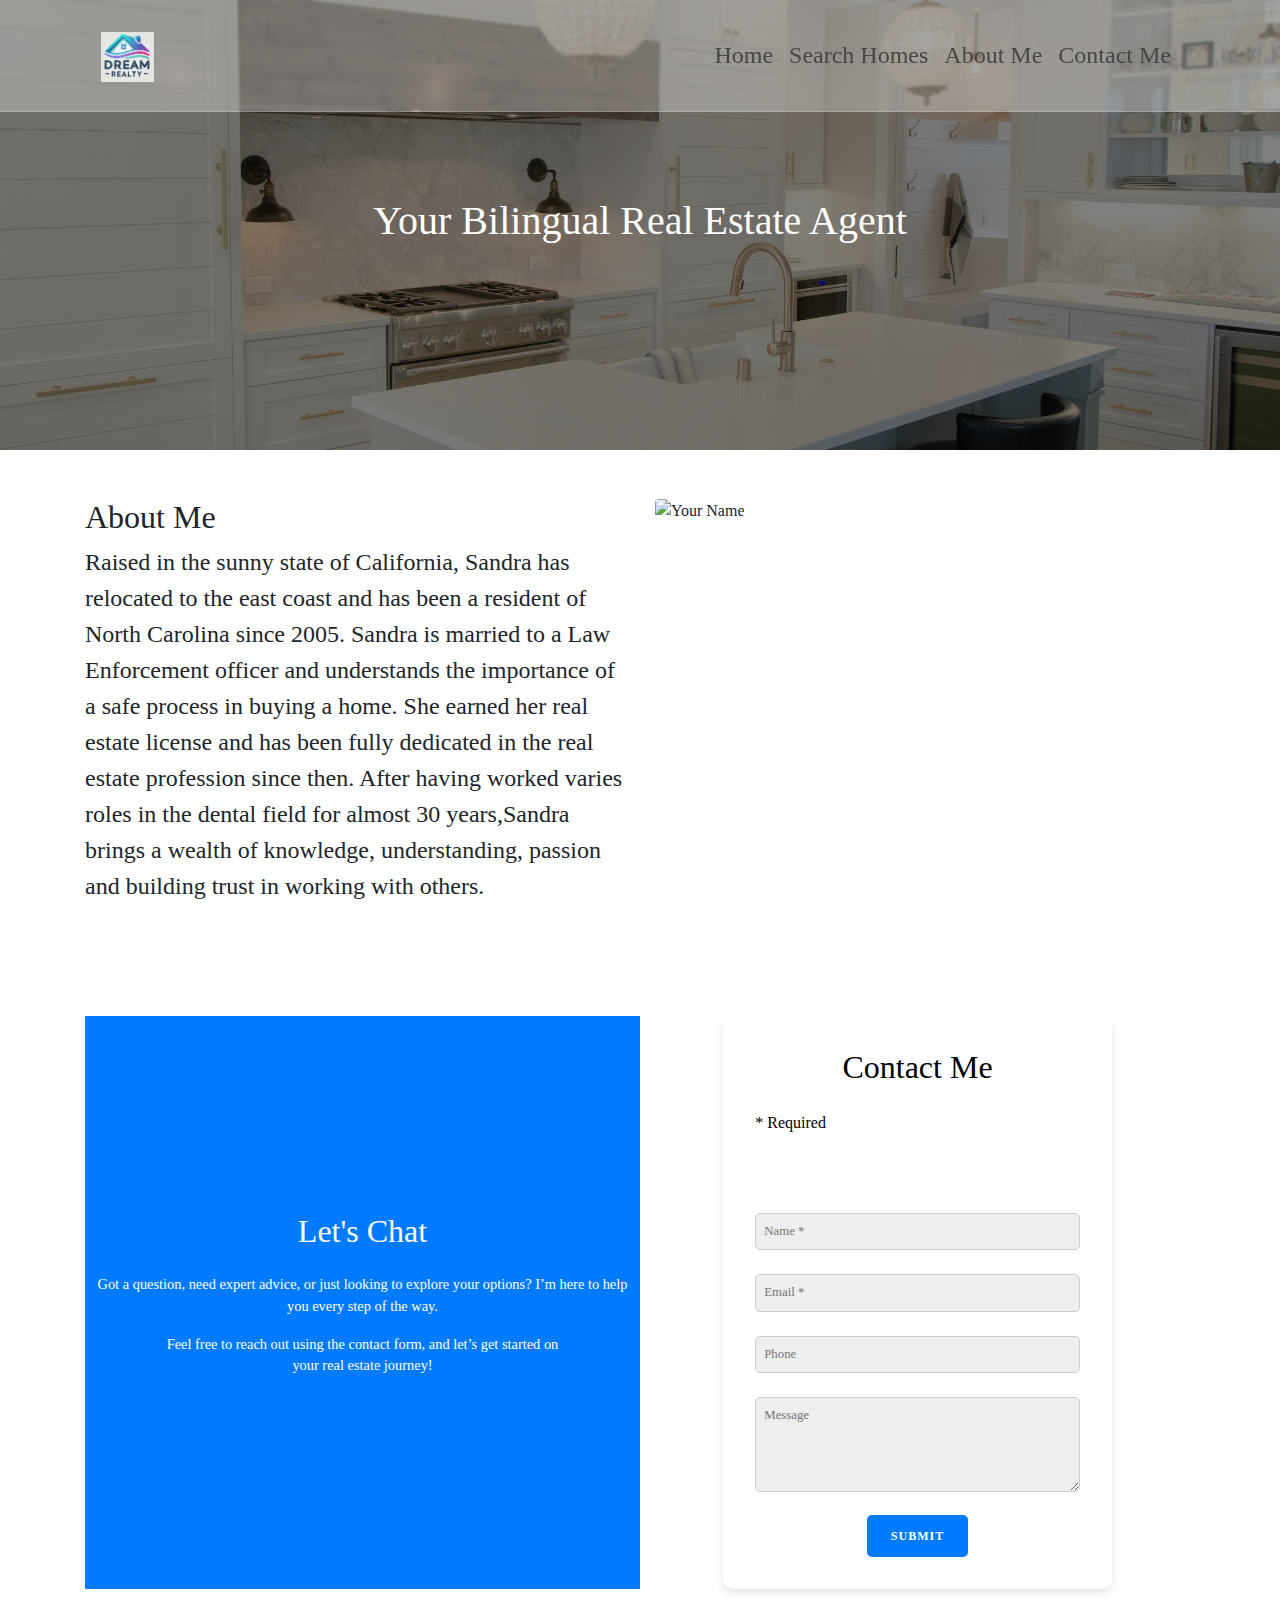
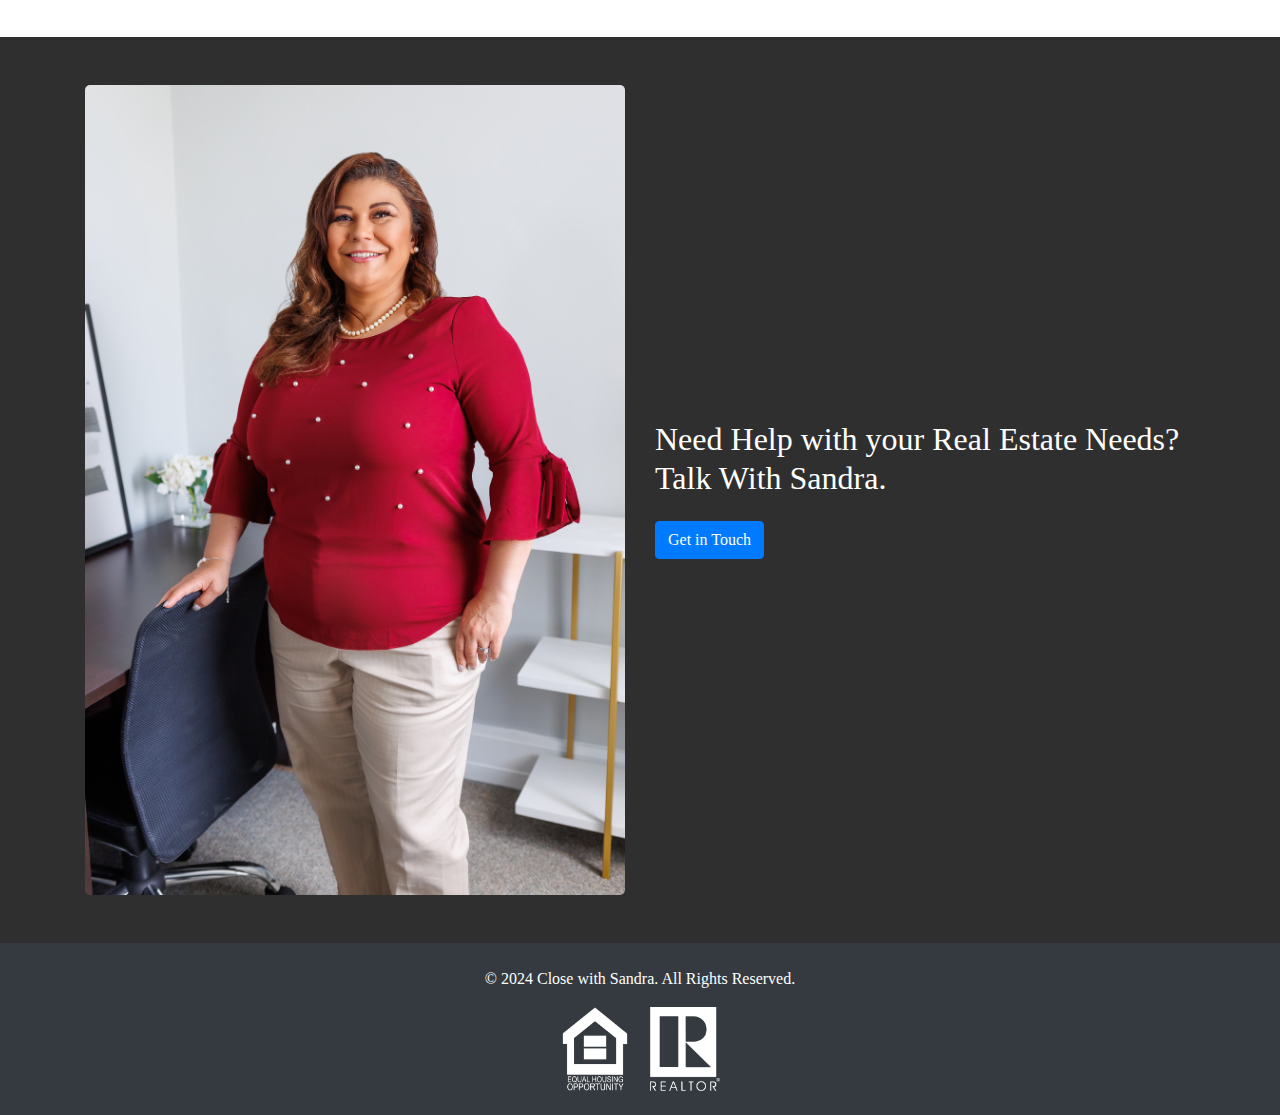
==== commit 31a9a86c: "update" ====
--- a/Html/aboutMe.html
+++ b/Html/aboutMe.html
@@ -12,7 +12,9 @@
     <header>
         <div class="container">
             <nav class="navbar navbar-expand-lg navbar-light">
-                <a class="navbar-brand" href="./index.html">Closing with Sandra</a>
+                <a class="navbar-brand" href="./index.html">
+                    <img src="../Assets/dreal realty logo.png" alt="Dream Realty - Sandra Smith" style="height: 50px;"> <!-- Adjust the height as needed -->
+                </a>
                 <button class="navbar-toggler" type="button" data-toggle="collapse" data-target="#navbarNav" aria-controls="navbarNav" aria-expanded="false" aria-label="Toggle navigation">
                     <span class="navbar-toggler-icon"></span>
                 </button>
@@ -21,13 +23,12 @@
                         <li class="nav-item"><a class="nav-link" href="./index.html">Home</a></li>
                         <li class="nav-item"><a class="nav-link" href="./featured.html">Search Homes</a></li>
                         <li class="nav-item"><a class="nav-link" href="./aboutMe.html">About Me</a></li>
-                        <li class="nav-item"><a class="nav-link" href="./dream-realty.html">Dream Realty</a></li>
                         <li class="nav-item"><a class="nav-link" href="./contact.html">Contact Me</a></li>
                     </ul>
                 </div>
             </nav>
         </div>
-    </header>
+        </header>
 
     <section id="banner">
         <div class="banner-overlay">
--- a/css/style.css
+++ b/css/style.css
@@ -36,6 +36,32 @@
     color: #007bff!important;
     text-decoration: underline; /* Underline on hover */
 }
+
+header .navbar-brand img {
+    height: 75px; /* Default height */
+    max-width: 100%; /* Ensures the logo doesn't exceed its container */
+    height: auto; /* Keeps aspect ratio intact */
+    transition: height 0.3s ease; /* Smooth transition for height change */
+}
+
+@media (max-width: 992px) { /* For tablets and smaller devices */
+    header .navbar-brand img {
+        height: 40px; /* Slightly smaller height */
+    }
+}
+
+@media (max-width: 768px) { /* For smaller tablets and large smartphones */
+    header .navbar-brand img {
+        height: 35px; /* Even smaller height */
+    }
+}
+
+@media (max-width: 576px) { /* For smartphones */
+    header .navbar-brand img {
+        height: 30px; /* Smallest height */
+    }
+}
+
 
 #hero {
     background: url('../Assets/keys-home.jpg') no-repeat center center/cover;
